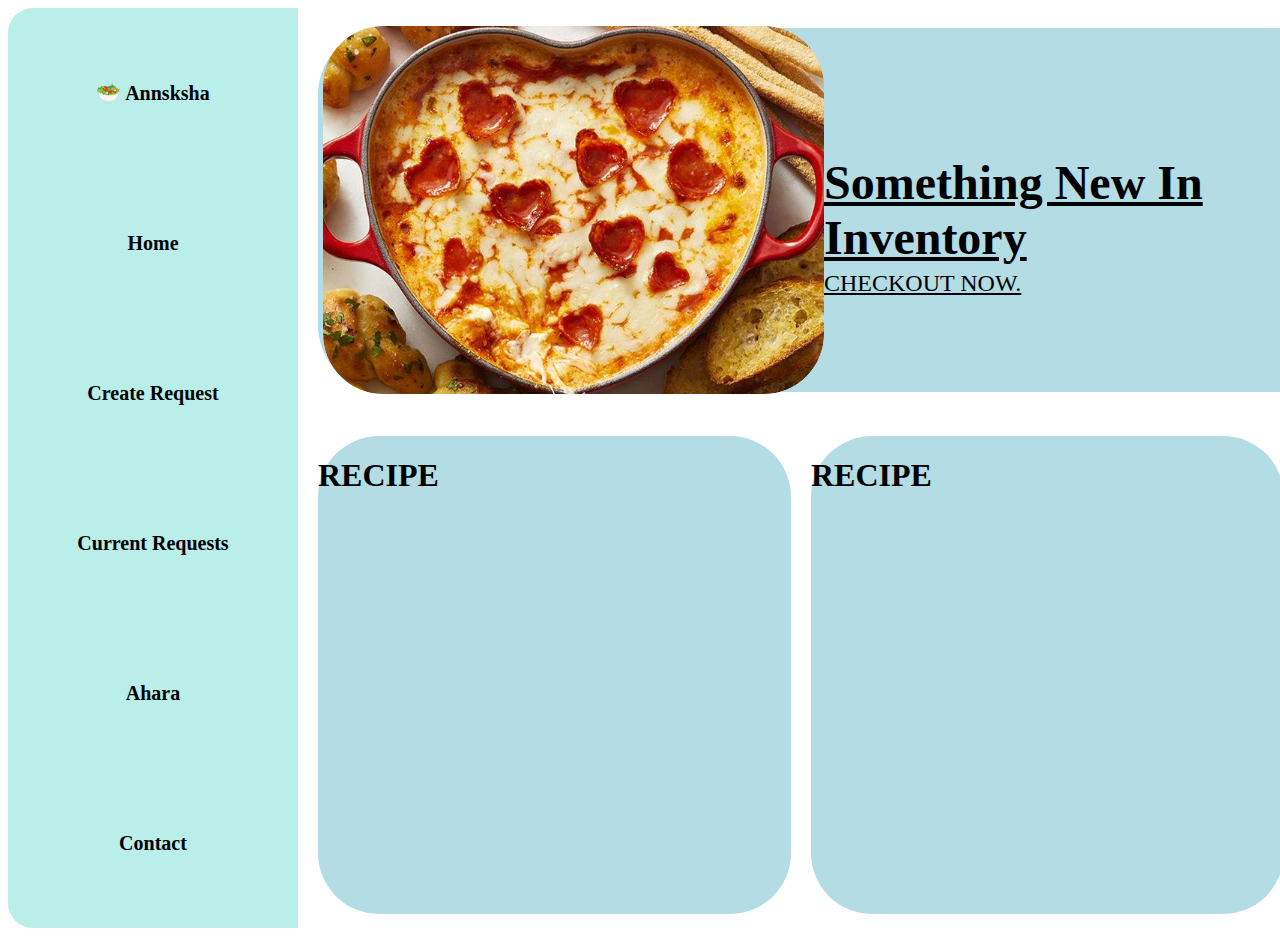
==== HomePage.html @ 95965906 "responsive left" ====
<!DOCTYPE html>
<html lang="en">
    <head>
        <meta charset="UTF-8">
        <meta name="viewport" content="width=device-width, initial-scale=1.0">
        <title>Document</title>
        <link rel="stylesheet" href="style_1.css">
    </head>
    <body>
        <nav>
            <ul>
                <li><a href="HomePage.html"> 🥗 Annsksha</a></li>
                <li><a href="HomePage.html">Home</a></li>
                <li><a href="index.html">Create Request</a></li>
                <li><a href="requests.php"></a>Current Requests</li>
                <li><a href="contact.html">Ahara</a></li>
                <li><a href="contact.html">Contact</a></li>
            </ul>

        </nav>

        <section>
            <div class="RecipeOfDay">
                <div class="RecipeImg"></div>
                <div class="recipeTags">
                    <h1>Something New In Inventory</h1>
                    <a href="#">CHECKOUT NOW.</a>

                </div>

            </div>


            <div class="recipeCardSection">
                

            <div class="recipeCard">
                <h1>RECIPE</h1>

            </div>
            <div class="recipeCard">
                <h1>RECIPE</h1>

            </div>
            <div class="recipeCard">
                <h1>RECIPE</h1>

            </div>

        </div>




        </section>

    </body>
</html>
---- style_1.css ----
body{
    display: flex;
}
nav{
    
    color: white;
    padding: 10px;
    text-align: center;
    font-size: 20px;
    font-weight: bold;
    margin-bottom: 10px;
    display: grid;
    justify-content: center;
    width: 30vh;
    flex-shrink: 0;
    height: 100vh;
    border-radius: 25px 0px 0px 25px;
    background: #b9eee9;
    border: 0px solid #000;
    position:static;
    z-index: 99999;
    
}

nav ul{
    display: grid;
    justify-content: center;
    align-items: center;
    margin: 0;
    padding: 0;
    

}

nav ul li{
    list-style: none;
    margin: 0 10px;
    font-family: 'Times New Roman', Times, serif;
    color: black;

}

nav ul li a{
    text-decoration: none;
    color: black;
    transition: 0.3s;
}

section {
    display: grid;

}


.RecipeOfDay{
    width: 1021px;
    flex-shrink: 0;
    height: 364px;
    border-radius: 67px;    
    background: #B3DCE4;
    margin: 20px;
    padding-left: 5px;
    display: flex;
    align-items: center;
    justify-content: flex-start;
}

.recipeTags h1{
    width: 456px;
    flex-shrink: 0;
    height: 83px;
    color: #000;
    font-size: 48px;
    font-style: normal;
    font-weight: 700;
    line-height: normal;
    text-decoration-line: underline;
    font-family: Inter;

}
.recipeTags a{
    width: 240px;
    flex-shrink: 0;
    height: 34px;
    color: #000;
    font-family: "Istok Web";
    font-style: normal;
    font-weight: 400;
    line-height: normal;
    font-size: 24px;
   
}




.RecipeImg{
    width: 501px;
    flex-shrink: 0;
    height: 368px;
    background: url(./assets/recipeoftheday.svg), lightgray 50% / cover no-repeat;
    border-radius: 60px;
    

}

.recipeCard{
    height: 478px;
    width: 473px;
    flex-shrink: 0;
    border-radius: 61px;
    background: #B3DCE4;
    margin-left: 20px;
    
}

.recipeCardSection{
    display: flex;
    
    
}
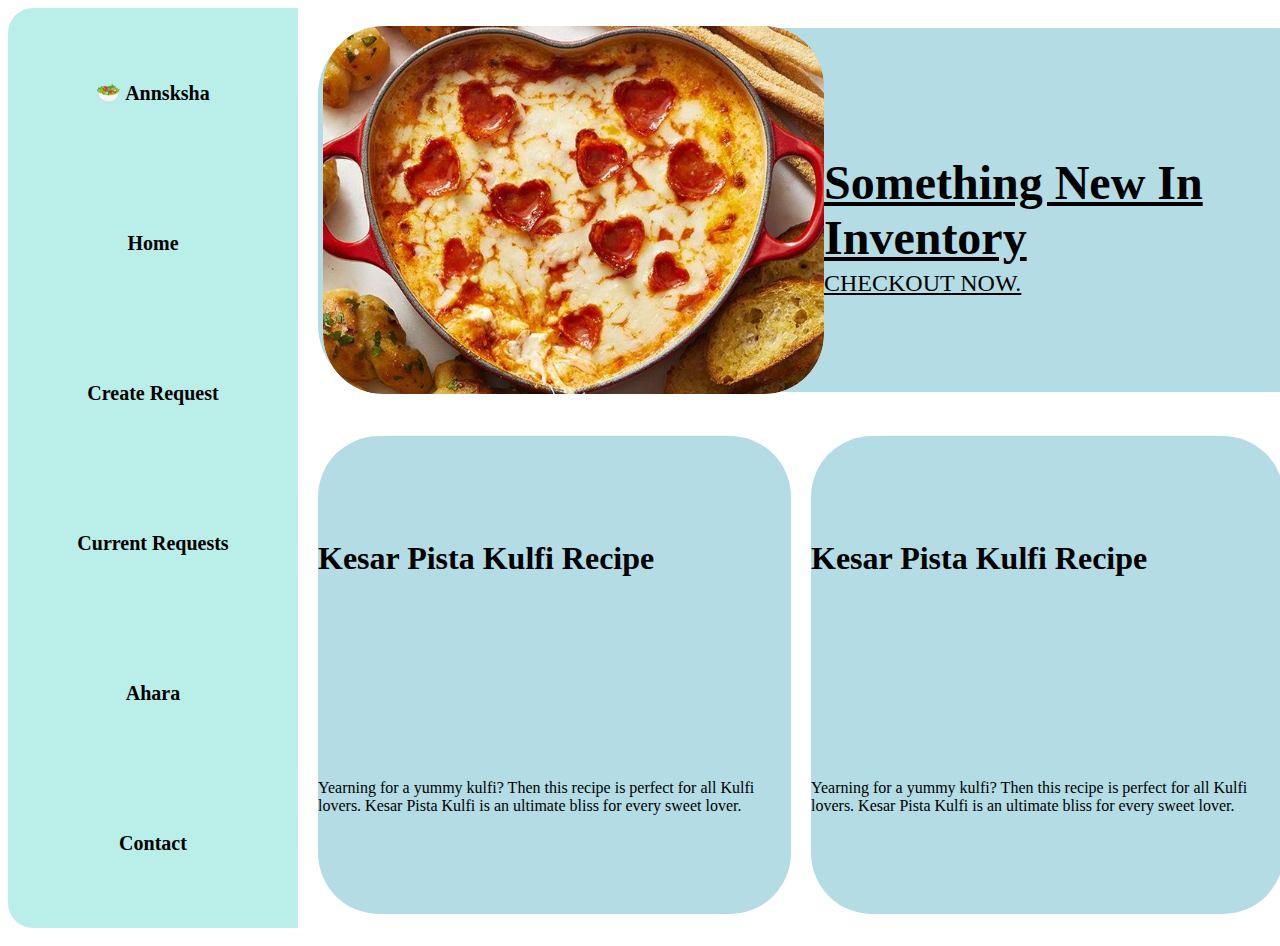
==== commit 54ba7479: "responsive done" ====
--- a/HomePage.html
+++ b/HomePage.html
@@ -35,17 +35,45 @@
                 
 
             <div class="recipeCard">
-                <h1>RECIPE</h1>
+                <h1>Kesar Pista Kulfi Recipe</h1>
+                
+                <p>Yearning for a yummy kulfi? Then this recipe is perfect for all Kulfi lovers. Kesar Pista Kulfi is an ultimate bliss for every sweet lover.</p>
+            
 
             </div>
             <div class="recipeCard">
-                <h1>RECIPE</h1>
+                <h1>Kesar Pista Kulfi Recipe</h1>
+                
+                <p>Yearning for a yummy kulfi? Then this recipe is perfect for all Kulfi lovers. Kesar Pista Kulfi is an ultimate bliss for every sweet lover.</p>
 
             </div>
             <div class="recipeCard">
-                <h1>RECIPE</h1>
+                <h1>Kesar Pista Kulfi Recipe</h1>
+                
+                <p>Yearning for a yummy kulfi? Then this recipe is perfect for all Kulfi lovers. Kesar Pista Kulfi is an ultimate bliss for every sweet lover.</p>
 
             </div>
+            <div class="recipeCard">
+                <h1>Kesar Pista Kulfi Recipe</h1>
+                
+                <p>Yearning for a yummy kulfi? Then this recipe is perfect for all Kulfi lovers. Kesar Pista Kulfi is an ultimate bliss for every sweet lover.</p>
+
+            </div>
+
+            <div class="recipeCard">
+                <h1>Kesar Pista Kulfi Recipe</h1>
+                
+                <p>Yearning for a yummy kulfi? Then this recipe is perfect for all Kulfi lovers. Kesar Pista Kulfi is an ultimate bliss for every sweet lover.</p>
+
+            </div>
+            <div class="recipeCard">
+                <h1>Kesar Pista Kulfi Recipe</h1>
+                
+                <p>Yearning for a yummy kulfi? Then this recipe is perfect for all Kulfi lovers. Kesar Pista Kulfi is an ultimate bliss for every sweet lover.</p>
+
+            </div>
+
+
 
         </div>
 
--- a/style_1.css
+++ b/style_1.css
@@ -112,6 +112,9 @@
     border-radius: 61px;
     background: #B3DCE4;
     margin-left: 20px;
+    display: grid;
+    align-items: center;
+    justify-content: center;
     
 }
 
@@ -121,3 +124,49 @@
     
 }
 
+@media only screen and (max-width: 480px) {
+    body {
+      display: grid;
+    }
+      
+    nav{
+        display: flex;
+        flex-direction: row;
+        width: 450px;
+        height: 280px;
+        border-radius: 25px;
+    }
+    .RecipeOfDay{
+        width: 450px;
+        height: 840px;
+        display: grid;
+    }
+    .RecipeImg{
+        width: 445px;
+        margin: 0px;
+        
+    }
+    section{
+        display: grid;
+    }
+
+    .recipeCardSection{
+        display: grid;
+        flex-direction: column;
+        gap: 5px;
+        
+    }
+    .recipeCard{
+        width: 445px;
+        height: 440px;
+        display: grid;
+        
+        justify-content: center;
+        align-items: center;
+
+    }
+
+    section{
+        width: 380px;
+    };
+  }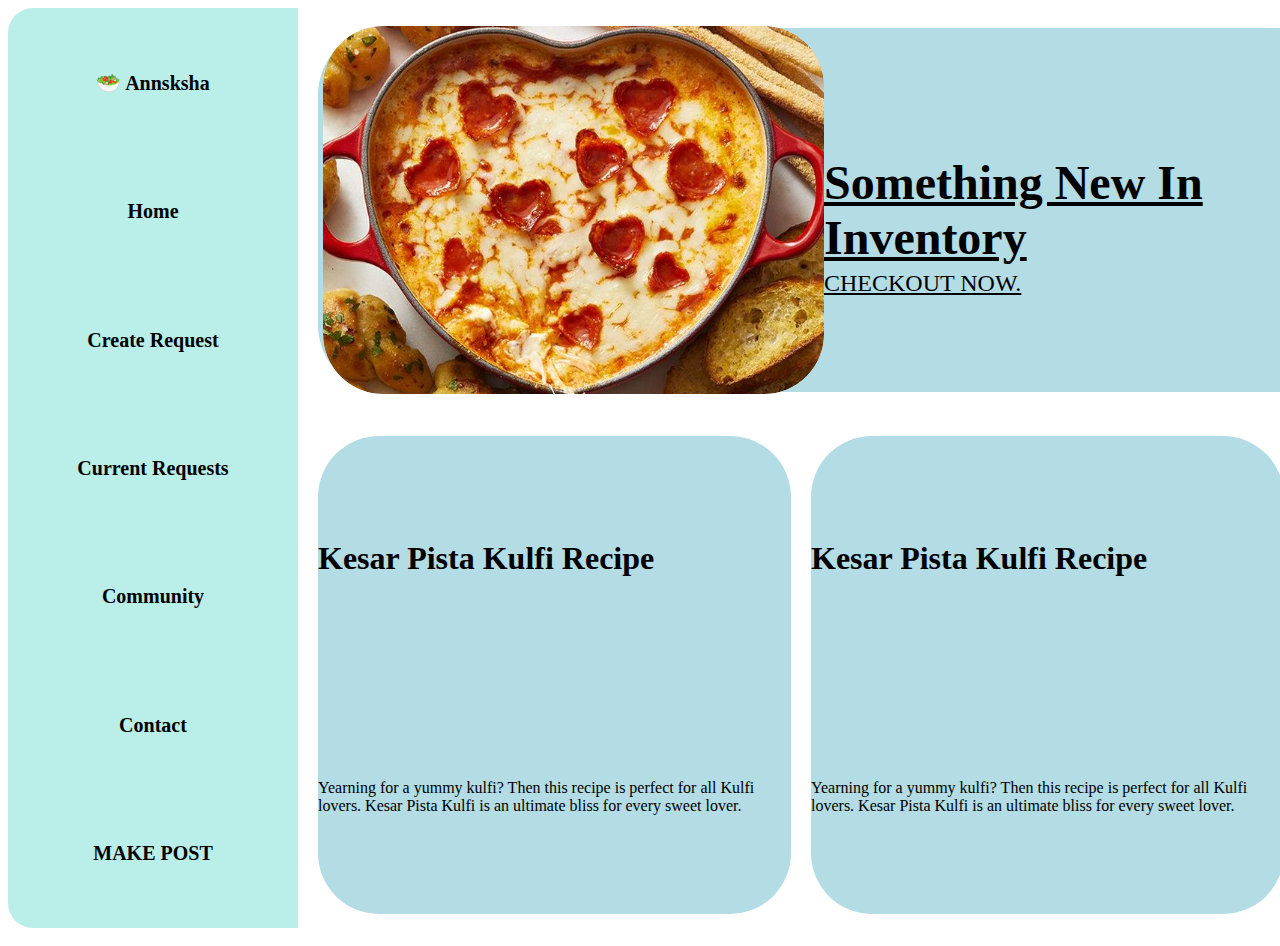
==== commit c246842e: "admin_panel" ====
--- a/HomePage.html
+++ b/HomePage.html
@@ -13,8 +13,10 @@
                 <li><a href="HomePage.html">Home</a></li>
                 <li><a href="index.html">Create Request</a></li>
                 <li><a href="requests.php"></a>Current Requests</li>
-                <li><a href="contact.html">Ahara</a></li>
+                <li><a href="Community.php">Community</a></li>
                 <li><a href="contact.html">Contact</a></li>
+                <li><a href="imgcom.html">MAKE POST</a></li>
+                
             </ul>
 
         </nav>
@@ -83,4 +85,5 @@
         </section>
 
     </body>
+    
 </html>--- a/style_1.css
+++ b/style_1.css
@@ -46,6 +46,7 @@
     color: black;
     transition: 0.3s;
 }
+
 
 section {
     display: grid;
@@ -168,5 +169,5 @@
 
     section{
         width: 380px;
-    };
-  }+    }
+}
